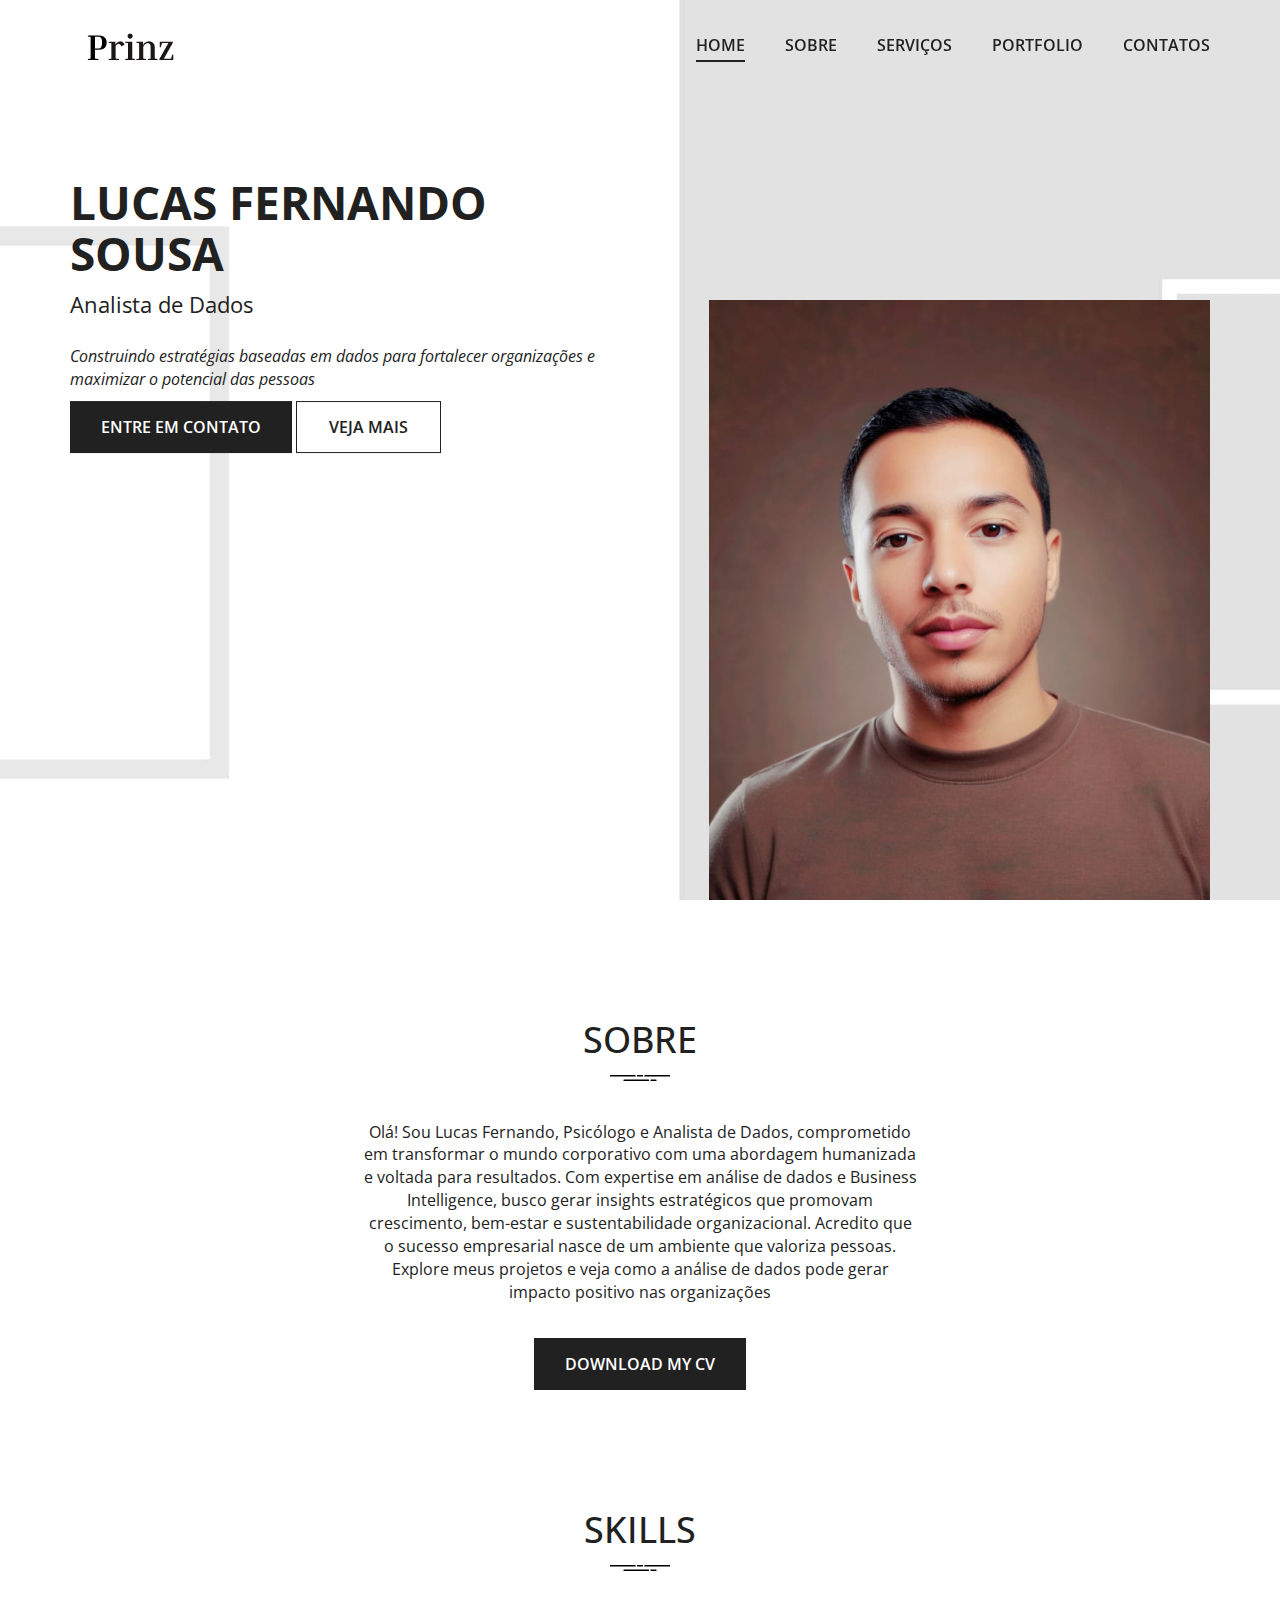
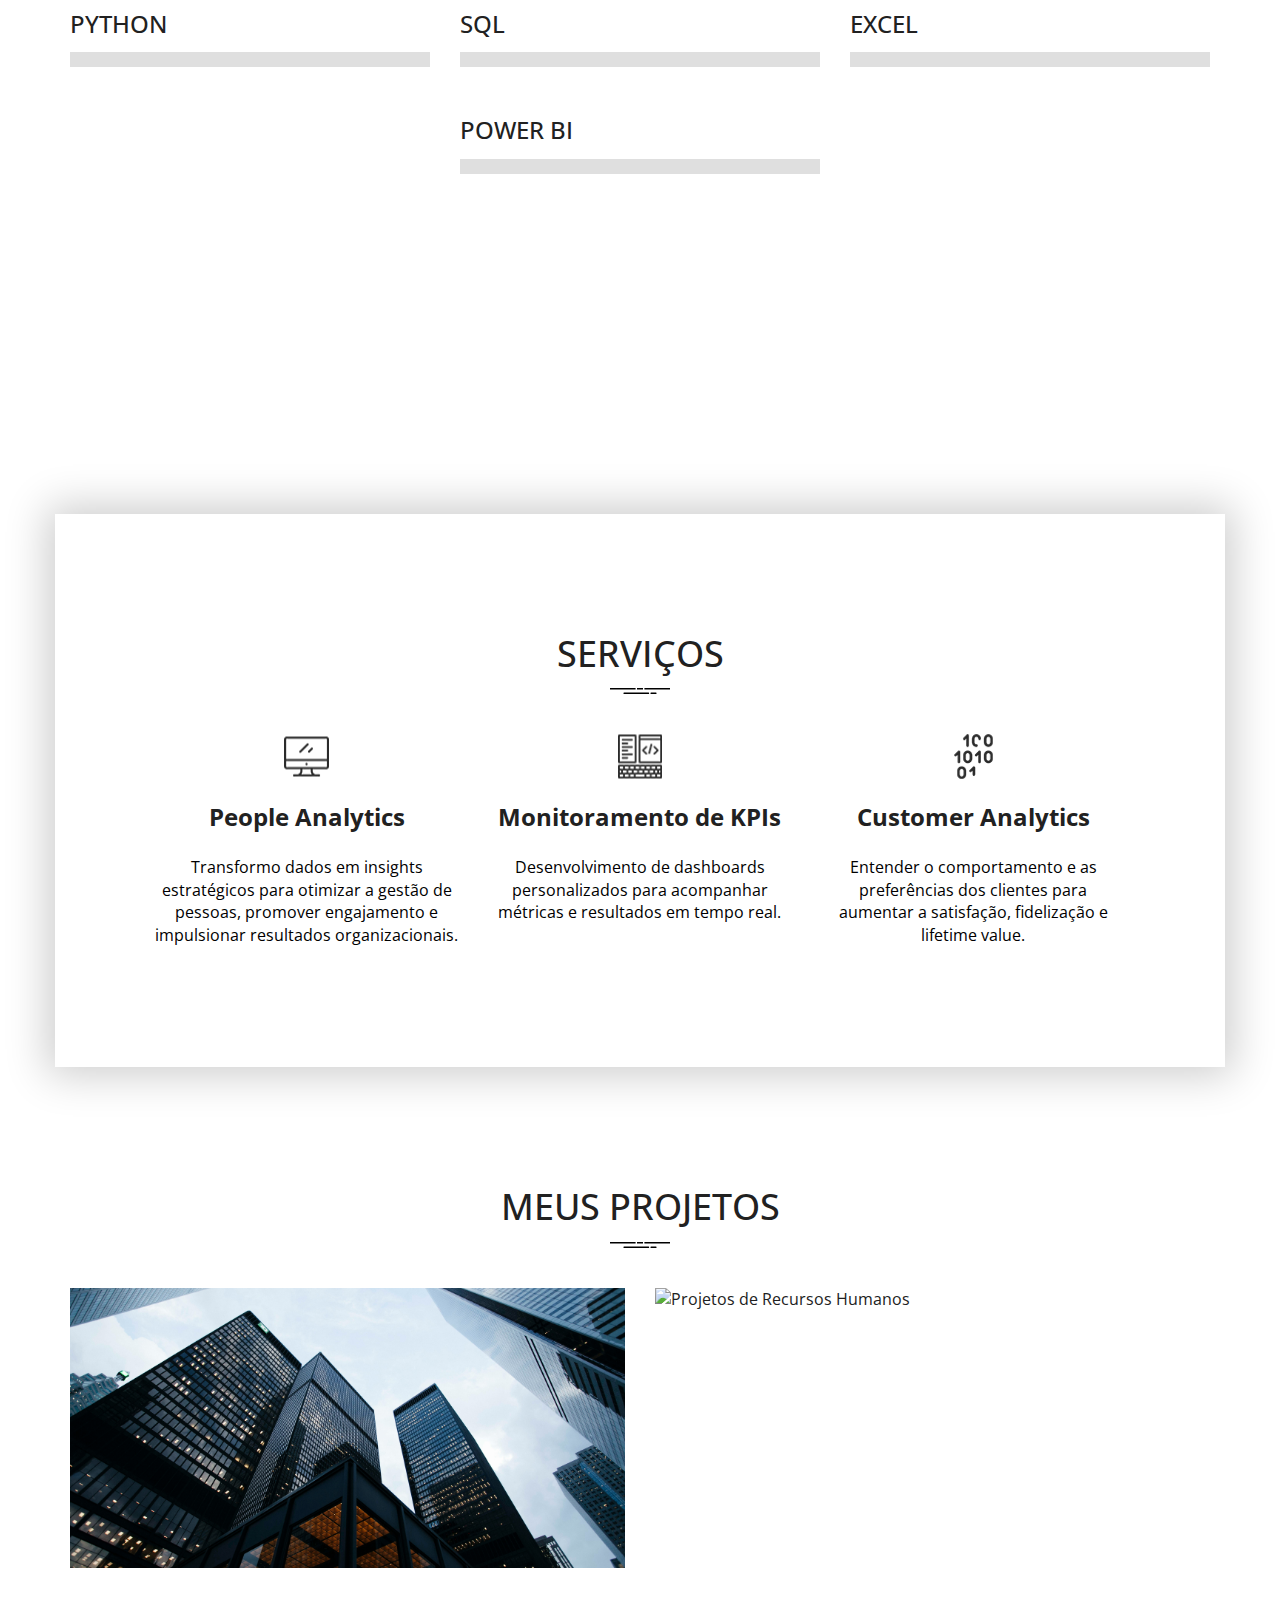
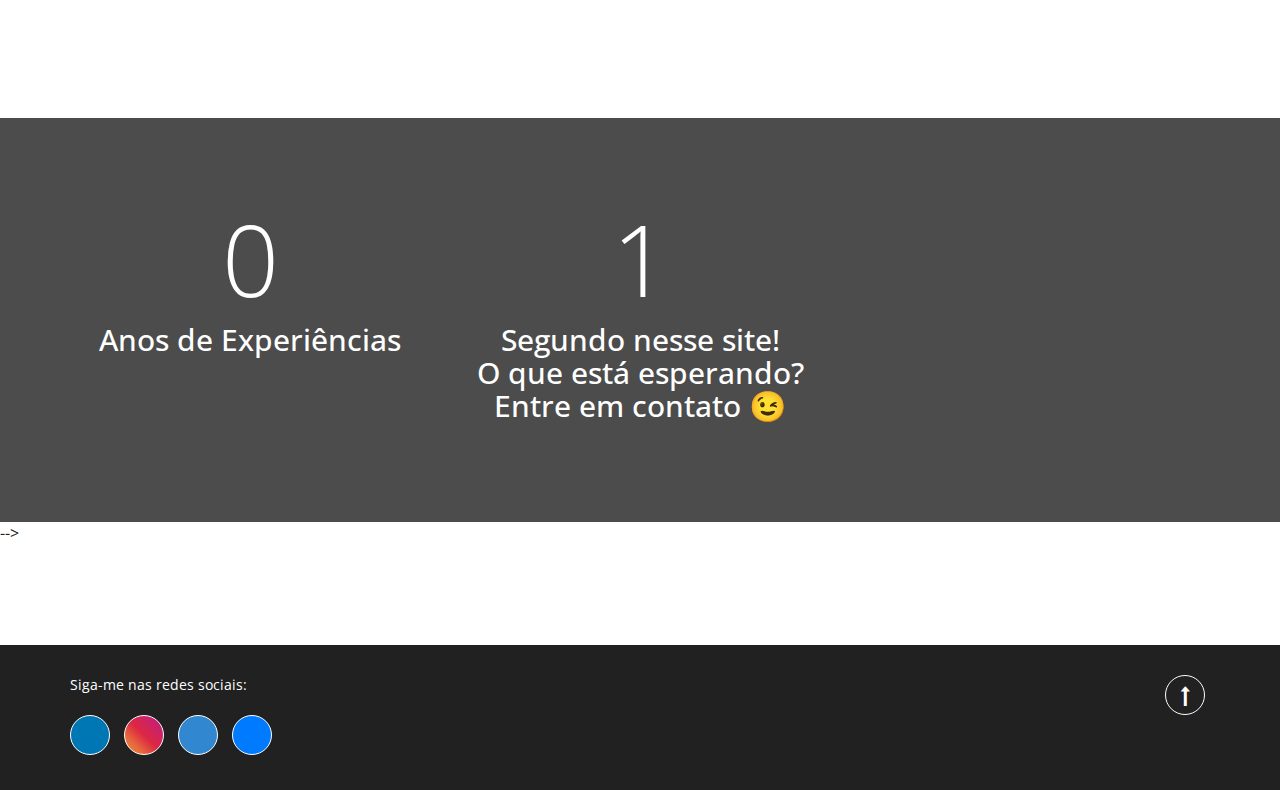
==== index.html @ e79e39b7 "Site On" ====
<!DOCTYPE html>
<html lang="pt-br">
<head>

    <!-- Basic Page Needs
    ================================================== -->
    <meta http-equiv="Content-Type" content="text/html; charset=utf-8">
    <meta http-equiv="X-UA-Compatible" content="IE=edge">

    <title>Lucas Fernando Sousa | Portfólio</title>

    <meta name="description" content="Portfólio BI">
    <meta name="author" content="Lucas Fernando Sousa">
    <meta name="keywords" content="">

    <!-- Mobile Specific Metas
    ================================================== -->
    <meta name="viewport" content="width=device-width, minimum-scale=1.0, maximum-scale=1.0">
    <meta name="apple-mobile-web-app-capable" content="yes" />

    <!-- Fonts -->
    <link href="https://fonts.googleapis.com/css?family=Open+Sans:300,400,600,700" rel="stylesheet">

    <!-- Favicon
    ================================================== -->
    <link rel="apple-touch-icon" sizes="180x180" href="assets/img/logoweb.png">
    <link rel="icon" type="image/png" sizes="16x16" href="assets/img/weblogo.png">

    <!-- Stylesheets
    ================================================== -->
    <!-- Bootstrap core CSS -->
    <link href="assets/css/bootstrap.min.css" rel="stylesheet">

    <!-- Custom styles for this template -->
    <link href="assets/css/style.css" rel="stylesheet">
    <link href="assets/css/responsive.css" rel="stylesheet">
    <link href="assets/css/social.css" rel="stylesheet">
    <!-- HTML5 shim and Respond.js IE8 support of HTML5 elements and media queries -->
    <!--[if lt IE 9]>
    <script src="https://oss.maxcdn.com/libs/html5shiv/3.7.0/html5shiv.js"></script>
    <script src="https://oss.maxcdn.com/libs/respond.js/1.4.2/respond.min.js"></script>
    <![endif]-->
    <link rel="stylesheet" href="https://cdnjs.cloudflare.com/ajax/libs/font-awesome/6.5.1/css/all.min.css" integrity="sha512-DTOQO9RWCH3ppGqcWaEA1BIZOC6xxalwEsw9c2QQeAIftl+Vegovlnee1c9QX4TctnWMn13TZye+giMm8e2LwA==" crossorigin="anonymous" referrerpolicy="no-referrer" />

</head>
<body>

    <header id="masthead" class="site-header" data-anchor-target=".hero" data-top="background: rgba(255,255,255,0); padding: 30px 0; box-shadow: 0px 0px 20px 6px rgba(0, 0, 0, 0);" data-top-bottom="background: rgba(255,255,255,1); padding: 10px 0; box-shadow: 0px 0px 20px 6px rgba(0, 0, 0, 0.2);">
        <nav id="primary-navigation" class="site-navigation">
            <div class="container">
                <div class="navbar-header page-scroll">

                    <button type="button" class="navbar-toggle collapsed" data-target="#portfolio-perfect-collapse" aria-expanded="false" >
                        <span class="icon-bar"></span>
                        <span class="icon-bar"></span>
                        <span class="icon-bar"></span>
                    </button>
                    
                    <a href="#hero" class="site-logo"><img src="assets/img/Frame 2.png" alt="logo"></a>

                </div><!-- /.navbar-header -->

                <div class="main-menu" id="portfolio-perfect-collapse">

                    <ul class="nav navbar-nav navbar-right">

                        <li class="page-scroll"><a href="#hero">Home</a></li>
                        <li class="page-scroll"><a href="#about">Sobre</a></li>
                        <li class="page-scroll"><a href="#service">Serviços</a></li>
                        <li class="page-scroll"><a href="#portfolio">Portfolio</a></li>
                        <li class="page-scroll"><a href="#contact">Contatos</a></li>
                        
                    </ul><!-- /.navbar-nav -->

                </div><!-- /.navbar-collapse -->

            </div>
        </nav><!-- /.primary-navigation -->
    </header><!-- /#header -->

    <div id="hero" class="hero">
        <div class="container">
            <div class="row">

                <div class="col-md-6">
                    <h1>Lucas Fernando Sousa</h1>
                
                    <div class="page-scroll">
                        <p class="job-title">Analista de Dados</p>
                        <p><em> Construindo estratégias baseadas em dados para fortalecer organizações e maximizar o potencial das pessoas
                        </em></P>
                        <a target="_blank" href="https://wa.me/5521988490811?text=Ol%C3%A1,%20peguei%20seu%20contato%20em%20seu%20Portf%C3%B3lio.%20Voc%C3%AA%20poderia%20me%20ajudar?" class="btn btn-fill ">Entre em Contato</a>
                        <div class="clearfix visible-xxs"></div>
                        <a href="#portfolio" class="btn btn-border">Veja mais</a>
                    </div>
                </div>
            
                <div class="col-md-6 text-right">
                    <img src="assets/img/prinzlucas.jpg" alt="Lucas Fernando Sousa">
                </div>

            </div>
        </div>
    </div><!-- /.hero -->

    <main id="main" class="site-main">

        <section id="about" class="site-section section-about text-center">
            <div class="container">
                <div class="row">
                    <div class="col-md-6 col-md-offset-3">
                        <h2>Sobre</h2>
                        <img src="assets/img/lines.svg" class="img-lines" alt="lines">
                        <p>Olá! Sou Lucas Fernando, Psicólogo e Analista de Dados, comprometido em transformar o mundo corporativo com uma abordagem humanizada e voltada para resultados. Com expertise em análise de dados e Business Intelligence, busco gerar insights estratégicos que promovam crescimento, bem-estar e sustentabilidade organizacional. Acredito que o sucesso empresarial nasce de um ambiente que valoriza pessoas. Explore meus projetos e veja como a análise de dados pode gerar impacto positivo nas organizações</p>
                        <a target ="_blank" href="assets/analista_dados_cv.pdf" class="btn btn-fill" target="_blank" download>Download my cv</a>
                    </div>
                </div>
            </div>
        </section><!-- /.secton-about -->

        <section class="site-section section-skills">
            <div class="container">
                <div class="text-center">
                    <h3>Skills</h3>
                    <img src="assets/img/lines.svg" class="img-lines" alt="lines">
                </div>
                <div class="row">
                    <div class="col-md-4">
            
                        <div class="skill">
                            <h4>Python</h4>
                            <div class="progress">
                                <div class="progress-bar" role="progressbar" data-transitiongoal="30"></div><!-- /.progress-bar -->
                            </div><!-- /.progress -->
                        </div><!-- /.skill -->
                    </div>
                    <div class="col-md-4">
                        <div class="skill">
                            <h4>SQL</h4>
                            <div class="progress">
                                <div class="progress-bar" role="progressbar" data-transitiongoal="82"></div><!-- /.progress-bar -->
                            </div><!-- /.progress -->
                        </div><!-- /.skill -->
                        <div class="skill">
                            <h4>Power BI</h4>
                            <div class="progress">
                                <div class="progress-bar" role="progressbar" data-transitiongoal="90"></div><!-- /.progress-bar -->
                            </div><!-- /.progress -->
                        </div><!-- /.skill -->
                    </div>
                    <div class="col-md-4">
                        <div class="skill">
                            <h4>Excel</h4>
                            <div class="progress">
                                <div class="progress-bar" role="progressbar" data-transitiongoal="90"></div><!-- /.progress-bar -->
                            </div><!-- /.progress -->
                        </div><!-- /.skill -->
                        
                    </div>
                </div>
            </div>
        </section><!-- /.secton-skills -->

        <section id="service" class="site-section section-services overlay text-center">
            <div class="container">
                <div class="row">
                    <div class="col-md-12">
                        <h3>Serviços</h3>
                        <img src="assets/img/lines.svg" class="img-lines" alt="lines">
                    </div>
                    <div class="col-sm-4">
                        <div class="service">
                            <img src="assets/img/front-end.svg" alt="Front End Developer">
                            <h4>People Analytics</h4>
                            <p>Transformo dados em insights estratégicos para otimizar a gestão de pessoas, promover engajamento e impulsionar resultados organizacionais.</p>
                        </div><!-- /.service -->
                    </div>
                    <div class="col-sm-4">
                        <div class="service">
                            <img src="assets/img/back-end.svg" alt="Back End Developer">
                            <h4>Monitoramento de KPIs</h4>
                            <p>Desenvolvimento de dashboards personalizados para acompanhar métricas e resultados em tempo real.</p>
                        </div><!-- /.service -->
                    </div>
                    <div class="col-sm-4">
                        <div class="service">
                            <img src="assets/img/consultancy.svg" alt="Coding">
                            <h4>Customer Analytics</h4>
                            <p>Entender o comportamento e as preferências dos clientes para aumentar a satisfação, fidelização e lifetime value.</p>
                        </div><!-- /.service -->
                    </div>
                </div>
            </div>
        </section><!-- /.secton-services -->

        <section id="portfolio" class="site-section section-portfolio">
            <div class="container">
                <div class="text-center">
                    <h3>Meus Projetos</h3>
                    <img src="assets/img/lines.svg" class="img-lines" alt="lines">
                </div>
                <div class="row">
                  <!-- Projeto Comercial -->
                  <div class="col-md-6">
                      <div class="portfolio-item">
                          <img src="assets/img/comercial.jpg" class="img-res" alt="Projetos Comerciais">
                          <div class="portfolio-item-info">
                              <h4>Comercial</h4>
                              <a target="_blank" href="comercial.html"><span class="glyphicon glyphicon-eye-open"></span></a>
                              <a target="_blank"  href="comercial.html"><span class="glyphicon glyphicon-link"></span></a>
                          </div>
                      </div>
                  </div>
              
                  <!-- Projeto Recursos Humanos -->
                  <div class="col-md-6">
                      <div class="portfolio-item">
                          <img src="assets/img/RH.jpg" class="img-res" alt="Projetos de Recursos Humanos">
                          <div class="portfolio-item-info">
                              <h4>Recursos Humanos</h4>
                              <a target="_blank"  href="recursos-humanos.html"><span class="glyphicon glyphicon-eye-open"></span></a>
                              <a target="_blank"  href="recursos-humanos.html"><span class="glyphicon glyphicon-link"></span></a>
                          </div>
                      </div>
                  </div>
              </div>
        </section><!-- /.secton-portfolio -->

        <section class="site-section section-counters text-center">
            <div class="container">
                <div class="row">
                    <div class="col-sm-4 col-xs-12">
                        <p class="counter start" data-to="2" data-speed="2000">0</p>
                        <h4>Anos de Experiências</h4>
                    </div>
                    
                    <div class="col-sm-4 col-xs-12">
                        <p id="infinity" class="counter" data-from="0" data-to="1" data-speed="1000">0</p>
                        <h4>Segundo nesse site!<br>O que está esperando? Entre em contato 😉</h4>
                    </div>
                </div>
            </div>
        </section><!-- /.section-counters -->

        <!-- <section id="contact" class="site-section section-form text-center">
          <div class="container">
              <h3>Contato</h3>
              <img src="assets/img/lines.svg" class="img-lines" alt="lines">
              <!-- Formulário modificado -->
              <!-- <form action="send_email.php" method="POST">
                  <div class="row">
                      <div class="col-sm-6">
                          <input type="text" name="name" class="form-control mt-x-0" placeholder="Name" required>
                      </div>
                      <div class="col-sm-6">
                          <input type="email" name="email" class="form-control" placeholder="Email" required>   
                      </div>
                      <div class="col-sm-12">
                          <textarea name="message" id="message" class="form-control" placeholder="Mensagem" required></textarea>
                      </div>
                  </div>
                  <button class="btn btn-border" type="submit">Contate-me <span class="glyphicon glyphicon-send"></span></button>
              </form> -->
          </div>
      <!-- </section>/.section-form --> -->
      

    </main><!-- /#main -->

    <footer id="colophon" class="site-footer">
        <div class="container">
            <div class="row">
                <div class="col-sm-4 col-xs-12">
                    <p class="follow-text">Siga-me nas redes sociais:</p>
                    <a class="icon linkedin-bg" href="https://www.linkedin.com/in/lucas-fernando-s/" target="_blank" rel="noopener noreferrer">
                        <i class="fa-brands fa-linkedin"></i>
                        <span class="social-name">LinkedIn</span>
                    </a>
                    <a class="icon instagram-bg" href="https://www.instagram.com/psi.lucasfernando/" target="_blank" rel="noopener noreferrer">
                        <i class="fa-brands fa-instagram"></i>
                        <span class="social-name">Instagram</span>
                    </a>
                    <a class="icon mastodon-bg" href="https://ohai.social/@Prinz" target="_blank" rel="noopener noreferrer">
                        <i class="fa-brands fa-mastodon"></i>
                        <span class="social-name">Mastodon</span>
                    </a>
                    <a class="icon bluesky-bg" href="https://bsky.app/profile/lucasfernando-s.bsky.social" target="_blank" rel="noopener noreferrer">
                        <i class="fa-solid fa-b"></i>
                        <span class="social-name">Bluesky</span>
                    </a>
                </div>
                <div class="col-sm-4 col-sm-offset-0 col-xs-6 col-xs-offset-3"><p class="copyright">2017. All Rights Reserved</p></div>
                <div class="col-sm-4 col-xs-3">
                    <div class="text-right page-scroll">
                        <a class="icon icon-up-bg" href="#hero"><i class="icon-up"></i></a>
                    </div>
                </div>
            </div>
        </div>
    </footer>

    <!-- Bootstrap core JavaScript
    ================================================== -->
    <!-- Placed at the end of the document so the pages load faster -->
    <script src="https://ajax.googleapis.com/ajax/libs/jquery/3.1.1/jquery.min.js"></script>
    <script src="assets/js/bootstrap.min.js"></script>
    <script src="https://cdnjs.cloudflare.com/ajax/libs/jquery-easing/1.4.1/jquery.easing.min.js"></script>
    <script src="assets/js/skrollr.min.js"></script>
    <script src="https://cdnjs.cloudflare.com/ajax/libs/bootstrap-progressbar/0.9.0/bootstrap-progressbar.min.js"></script>
    <script src="assets/js/jquery.countTo.min.js"></script>
    <script src="assets/js/script.js"></script>
  
</body>
</html>
---- assets/css/style.css ----
/*
 * Theme Name: 
 * Theme URI: 
 * Author: Milan Savov
 * Author URI/Mail: milan.savov@gmail.com
 * Version: 1.0
 * */

/* FONT
================================================== */
@font-face {
    font-family: 'fontello';
    src: url('../fonts/fontello.eot?37927580');
    src: url('../fonts/fontello.eot?37927580#iefix') format('embedded-opentype'),
         url('../fonts/fontello.woff2?37927580') format('woff2'),
         url('../fonts/fontello.woff?37927580') format('woff'),
         url('../fonts/fontello.ttf?37927580') format('truetype'),
         url('../fonts/fontello.svg?37927580#fontello') format('svg');
    font-weight: normal;
    font-style: normal;
  }
   
   [class^="icon-"]:before, [class*=" icon-"]:before {
    font-family: "fontello";
    font-style: normal;
    font-weight: normal;
    speak: none;
    display: inline-block;
    text-decoration: inherit;
    width: 1em;
    margin-right: .2em;
    text-align: center;
    font-variant: normal;
    text-transform: none;
    line-height: 1em;
    margin-left: .2em;
    -webkit-font-smoothing: antialiased;
    -moz-osx-font-smoothing: grayscale;
  }
   
  .icon-gplus:before { content: '\f0d5'; } /* '' */
  .icon-linkedin:before { content: '\f0e1'; } /* '' */
  .icon-up:before { content: '\f176'; } /* '' */
  /* REMOVE OS ICONES DO FONTELO*/
  /* .icon-mastodon:before { content: '\f4f6'; } */
  /* .icon-bluesky:before { content: '\f290'; } */
  /* .icon-instagram:before { content: '\f16d'; } */
  
  /* CUSTOM RESETS
  ================================================== */
  a {
      transition: color 0.25s ease-in-out;
      -moz-transition: color 0.25s ease-in-out;
      -webkit-transition: color 0.25s ease-in-out;
      -o-transition: color 0.25s ease-in-out;
      -ms-transition: color 0.25s ease-in-out;
  }
  
  a:focus,
  a:hover {
      outline: 0 none;
      text-decoration: none;
  }
  
  h4 {
      font-size: 30px;
  }
  
  /* Buttons */ 
  .btn {
      min-width: 145px;
      line-height: 50px;
      padding: 0 30px;
      font-size: 16px;
      font-weight: 600;
      text-transform: uppercase;
      border-radius: 0;
      transition: box-shadow 0.25s ease-in-out;
      -moz-transition: box-shadow 0.25s ease-in-out;
      -webkit-transition: box-shadow 0.25s ease-in-out;
      -o-transition: box-shadow 0.25s ease-in-out;
      -ms-transition: box-shadow 0.25s ease-in-out;
  }
  
  .btn-fill {
      color: #fff;
      background-color: #212121;
  }
  
  .btn-border {
      background-color: transparent;
      color: #212121;
      border: 1px solid #212121; 
  }
  
  .btn-fill:hover,
  .btn-fill:focus {
      color: #fff;
  }
  
  .btn:hover,
  .btn:focus {
      box-shadow: 0px 10px 18px 0px rgba(0, 0, 0, 0.15);
  }
  
  /* Input fields */
  .form-control {
      padding-left: 10px;
      border: 0;
      border-bottom: 1px solid #212121;
      border-radius: 0;
      background-color: transparent; 
      box-shadow: none;
      outline: 0 none transparent;
      -webkit-appearance:none;
   }
  
  textarea {
      margin-top: 40px;
      min-height: 200px;
      resize: none;
  }
  
  .form-control:focus {
      box-shadow: none;
      border-bottom-color: #e1e1e1;
  }
  
  ::-moz-placeholder,
  ::-webkit-input-placeholder {
      font-size: 16px;
  }
  
  /* LAYOUT
  ================================================== */
  html, body {
      width: 100%;
      height: 100%;
      margin: 0;
      padding: 0;
      font-family: 'Open Sans', sans-serif;
      font-size: 16px;
      color: #212121;
  }
  
  .img-res {
      display: block;
      width: 100vw;
      height: 100vh;
      max-width: 100%;
      max-height: 100%;
      object-fit: cover;
  }
  
  .visible-xxs {
      display: none;
  }
  
  /* Background-color */
  .gray-bg {
      background-color: #e1e1e1;
  }
  
  /* HEADER
  ================================================== */
  .site-header {
      position: fixed;
      top: 0;
      width: 100%;
      background-color: transparent;
      z-index: 5;
  }
  
  .site-logo img {
      padding-bottom: 2px;
  }
  
  /* Navigation */
  .navbar-nav > li > a {
      padding: 5px 0;
      font-weight: 600;
      color: #212121;
      text-transform: uppercase;
      border-bottom: 2px solid transparent;
      transition: border-color 0.25s ease-in-out;
      -moz-transition: border-color 0.25s ease-in-out;
      -webkit-transition: border-color 0.25s ease-in-out;
      -o-transition: border-color 0.25s ease-in-out;
      -ms-transition: border-color 0.25s ease-in-out;
  }
  
  .navbar-nav.navbar-right {
      margin-right: 0;
  }
  
  .navbar-nav > li + li > a {
      margin-left: 40px;
  }
  
  .navbar-nav > li > a:hover,
  .navbar-nav > li.active > a,
  .nav > li > a:hover,
  .nav > li.active > a {
      background-color: transparent;
      border-bottom: 2px solid #212121;
  }
  
  .nav > li > a:focus {
      background-color: transparent;
  }
  
  /* HERO
  ================================================== */
  .hero { 
      background: url(../img/hero.jpg) no-repeat center / cover; 
      height: 100%;
      width: 100%;
      min-height: 700px;
  }
  
  .hero .container {
      position: relative;
      height: 100%;
  }
  
  .hero .col-md-6:first-child {
      position: absolute;
      top: 35%;
      left: 0;
      transform: translateY(-50%);
      -webkit-transform: translateY(-50%);
      -ms-transform: translateY(-50%);
      -moz-transform: translateY(-50%);
      -o-transform: translateY(-50%);
      z-index: 2;
  }
  
  .hero .col-md-6:last-child {
      position: absolute;
      right: 0;
      bottom: 0;
  }
  
  .hero h1 {
      font-size: 46px;
      font-weight: 700;
      margin: 0 0 15px;
      text-transform: uppercase;
  }
  
  .job-title {
      font-size: 22px;
      margin-bottom: 30px;
      line-height: 1;
  } 
  
  .hero img {
      height: 600px;
  }
  
  /* SITEMAIN
  ================================================== */
  .site-main {
      position: relative;
      margin-bottom: 100px;
      background-color: #fff;
      z-index: 1;
  }
  /* site-section */
  .site-section {
     padding-top: 120px;
  }
  
  .site-section h2,
  .site-section h3 {
      font-size: 36px;
      margin: 0;
      text-transform: uppercase;
  }
  
  .img-lines {
      margin: 15px 0 40px;
  }
  
  .site-section p {
      margin-bottom: 35px;
  }
  
  /* Section: Skills */
  .section-skills {
      padding-bottom: 120px;
  }
  
  .skill + .skill {
      margin-top: 50px;
  }
  
  .skill h4 {
      font-size: 24px;
      text-transform: uppercase;
      margin: 0 0 15px;
  }
  
  .progress {
      height: 15px;
      margin-bottom: 0;
      border-radius: 0;
      background-color: #dfdfdf;
      box-shadow: none;
  }
  
  .progress-bar {
      background-color: #212121;  
  }
  
  /* Section: Services */
  .section-services {
      position: relative;
      padding-top: 220px;
  }
  
  .section-services:before {
      content: '';
      background: url(../img/services-bg.jpg) no-repeat fixed center / cover;
      width: 100%;
      height: 400px; 
      position: absolute;
      left: 0;
      top: 0;
  }
  
  .overlay:after {
      content: '';
      width: 100%;
      height: 400px; 
      position: absolute;
      background-color: rgba(255,255,255,0.5);
      top: 0;
      left: 0;
      z-index: 0;
  }
  
  .section-services .container {
      padding: 120px 100px;
      position: relative;
      background-color: #fff;
      box-shadow: 0px 0px 40px 8px rgba(0, 0, 0, 0.2);
      z-index: 1;
  }
  
  .service h4 {
      margin: 25px 0;
      font-size: 24px;
      font-weight: 700;
  }
  
  .service p {
      color: #000;
      margin-bottom: 0;
  }
  
  /* Section: Portfolio */
  .section-portfolio {
      padding-bottom: 120px;
  }
  
  .portfolio-item {
      height: 280px;
      margin-bottom: 30px;
      position: relative;
  }
  
  .section-portfolio .col-md-4:nth-last-child(-n+3) .portfolio-item {
      margin-bottom: 0;
  }
  
  .portfolio-item:before {
      content: '';
      height: 100%;
      width: 100%;
      position: absolute;
      top: 0;
      left: 0;
      z-index: 1;
      transition: background-color 0.25s ease-in-out;
      -moz-transition: background-color 0.25s ease-in-out;
      -webkit-transition: background-color 0.25s ease-in-out;
      -o-transition: background-color 0.25s ease-in-out;
      -ms-transition: background-color 0.25s ease-in-out;
  }
  
  .portfolio-item:hover:before{
      background-color: rgba(33,33,33,0.6);
  }
  
  .portfolio-item-info {
      position: absolute;
      top: 150px;
      left: 0px;
      z-index: 999;
      opacity: 0;
      transition: opacity 0.25s ease-in-out, left 0.25s ease-in-out;
      -moz-transition: opacity 0.25s ease-in-out, left 0.25s ease-in-out;
      -webkit-transition: opacity 0.25s ease-in-out, left 0.25s ease-in-out;
      -o-transition: opacity 0.25s ease-in-out, left 0.25s ease-in-out;
      -ms-transition: opacity 0.25s ease-in-out, left 0.25s ease-in-out;
  }
  
  .portfolio-item:hover .portfolio-item-info {
      left: 50px;
      opacity: 1;
  }
  
  .portfolio-item-info h4 {
      margin: 0 0 20px;
      font-weight: 700;
      color: #fff;
  }
  
  .portfolio-item-info a {
      padding: 6px 7px 4px;
      font-size: 12px;
      border: 1px solid #fff;
      border-radius: 50px;
      color: #fff;
      transition: color 0.25s ease-in-out, background-color 0.25s ease-in-out;
      -moz-transition: color 0.25s ease-in-out, background-color 0.25s ease-in-out;
      -webkit-transition: color 0.25s ease-in-out, background-color 0.25s ease-in-out;
      -o-transition: color 0.25s ease-in-out, background-color 0.25s ease-in-out;
      -ms-transition: color 0.25s ease-in-out, background-color 0.25s ease-in-out;
  }
  
  .portfolio-item-info a:hover {
      color: #212121;
      background-color: #fff;
  }
  
  .section-portfolio .btn {
      margin-top: 10px;
  }
  
  /* Modal */
  .modal {
      z-index: 9999;
  }
  
  .modal-content {
      border-radius: 0;
      box-shadow: 0px 0px 40px 8px rgba(0, 0, 0, 0.2);
  }
  
  .modal-header {
      position: relative;
      padding: 0;
      height: 500px;
  }
  
  .modal-header .close {
      position: absolute;
      right: 0;
      padding: 10px 11px;
      margin-top: 0;
      background-color: #fff;
      font-size: 16px;
      color: #212121;
      border-left: 1px solid #212121;
      border-bottom: 1px solid #212121;
      opacity: 1;
      transition: box-shadow 0.25s ease-in-out;
      -moz-transition: box-shadow 0.25s ease-in-out;
      -webkit-transition: box-shadow 0.25s ease-in-out;
      -o-transition: box-shadow 0.25s ease-in-out;
      -ms-transition: box-shadow 0.25s ease-in-out;
  }
  
  .modal-header .close:hover {
      box-shadow: 0px 10px 18px 0px rgba(0, 0, 0, 0.2);
  }
  
  .modal-body h4 {
      font-weight: 700;
  }
  
  .modal-footer {
      text-align: center;
  }
  
  /* Section: Counters */
  .section-counters {
      background: url(../img/counters-bg.jpg) no-repeat fixed center / cover;
      width: 100%;
      padding: 100px 0;
      position: relative;
  }
  
  .section-counters:before {
      content: '';
      position: absolute;
      top: 0;
      left: 0;
      width: 100%;
      height: 100%;
      background-color: rgba(0,0,0,0.7);
  }
  
  .section-counters h4 {
      color: #fff;
      margin: 25px 0 0;
  }
  
  .site-section p.counter {
      font-size: 100px;
      font-weight: 300;
      color: #fff;
      margin: 0;
      line-height: 0.8;
  }
  
  /* Section: Form*/
  .section-form {
      padding-bottom: 120px;
  }
  
  .section-form .btn {
      margin-top: 40px;
  }
  
  /* FOOTER
  ================================================== */
  .site-footer {
      /* position: fixed; REMOVA ISSO */
      bottom: 0;
      padding: 30px 0;
      width: 100%;
      background-color: #212121;
      z-index: 1; /* ALTERE DE -1 PARA 1 */
  }
  
  .icon {
      display: inline-flex;
      flex-direction: column; /* Colocar ícone e nome em coluna */
      align-items: center; /* Centralizar horizontalmente */
      justify-content: center; /* Centralizar verticalmente */
      width: 40px;
      height: 60px; /* Aumentar a altura para acomodar o nome */
      color: #fff;
      border: 1px solid #fff;
      border-radius: 50%;
      overflow: hidden;
      text-decoration: none; /* Remover sublinhado do link */
  }
  
  
  .icon + .icon {
      margin-left: 5px;
  }
  .icon i:before {
      margin:0;
  }
  .follow-text {
    color: #fff;
    margin-bottom: 20px;
    font-size: 14px;
    /* text-align: left; REMOVE ISSO */
}
.icon {
    display: inline-flex;
    flex-direction: column;
    align-items: center;
    justify-content: center;
    width: 40px;
    height: 40px;
    color: #fff;
    border: 1px solid #fff;
    border-radius: 50%;
    overflow: hidden;
    text-decoration: none;
     /* display:block; REMOVE ISSO*/
}
a.icon-up-bg:hover {color: #212121;}
/* Estilo do nome da rede */
.social-name {
  display: none; /* AQUI O DISPLAY É NONE */
    font-size: 12px;
    text-align: center;
    margin-top: 5px;
    color: #fff;
    white-space: nowrap;
}
 .site-footer .icon .social-name {
      display: none;  /* E AQUI TAMBÉM É NONE */
 }
/* Estilo do nome da rede */
.social-name {
    display: block;
    font-size: 12px;
    text-align: center;
    margin-top: 5px; /* MANTIVE 5px*/
    color: #fff;
    white-space: nowrap;
}
/* Estilo do nome da rede */
.social-name {
    display: block;
    font-size: 12px;
    text-align: center;
    margin-top: 7px; /*  ALTERADO DE 5px PARA 7px*/
    color: #fff;
    white-space: nowrap; 
}
/* Estilo do nome da rede */
.social-name {
    display: block; /* Exibir como bloco para ficar abaixo do ícone */
    font-size: 12px; /* Tamanho da fonte */
    text-align: center; /* Centralizar o texto */
    margin-top: 5px; /* Espaçamento entre o ícone e o nome */
    color: #fff;
    white-space: nowrap; /* Impede que o nome quebre para a próxima linha */
}
  /* REMOVA ESSE ESTILO */
  /* .icon img {
     width: 24px;
     height: auto;
     display: block;
      margin-bottom: 5px; 
      } */
  .icon:hover {
      background-color: #fff;
  }
  
  .site-footer a {
      transition: color 0.25s ease-in-out, background-color 0.25s ease-in-out;
      -moz-transition: color 0.25s ease-in-out, background-color 0.25s ease-in-out;
      -webkit-transition: color 0.25s ease-in-out, background-color 0.25s ease-in-out;
      -o-transition: color 0.25s ease-in-out, background-color 0.25s ease-in-out;
      -ms-transition: color 0.25s ease-in-out, background-color 0.25s ease-in-out;
  }
  
  
  a.gplus-bg:hover{color: #007bb5;} 
  a.linkedin-bg:hover {color: #dd4b39;}
  a.icon-up-bg:hover {color: #212121;}
  
  /* Adicione os estilos de fundo aqui*/
  .linkedin-bg {
      background-color: #0077B5;
  }
  
  .instagram-bg {
      background: #f09433; 
      background: -moz-linear-gradient(45deg, #f09433 0%, #e6683c 25%, #dc2743 50%, #cc2366 75%, #bc1888 100%);
      background: -webkit-linear-gradient(45deg, #f09433 0%,#e6683c 25%,#dc2743 50%,#cc2366 75%,#bc1888 100%);
      background: linear-gradient(45deg, #f09433 0%,#e6683c 25%,#dc2743 50%,#cc2366 75%,#bc1888 100%);
  }
  
  .mastodon-bg {
      background-color: #3288d0;
  }
  
  .bluesky-bg {
      background-color: #007BFF;
      border-radius: 50%;
  }
  
  /* Estilo do nome da rede */
  .social-name {
      display: block; /* Exibir como bloco para ficar abaixo do ícone */
      font-size: 12px; /* Tamanho da fonte */
      text-align: center; /* Centralizar o texto */
      margin-top: 2px; /* Espaçamento entre o ícone e o nome */
      color: #fff;
       white-space: nowrap; /* Impede que o nome quebre para a próxima linha */
  }
---- assets/css/responsive.css ----
/*==========  Non-Mobile First Method  ==========*/

/* Large Devices, Wide Screens */
@media only screen and (max-width : 1199px) {
	/* HEADER
	================================================== */
	/* Navigation */
	.navbar-nav > li + li > a {
	    margin-left: 30px;
	}

	/* HERO
	================================================== */
	.hero {
		min-height: 600px;
	}

	.hero img {
		height: 500px;
	}

	/* SITEMAIN
	================================================== */
	/* Modal */
	.modal-header {
		height: 400px;
	}
}

/* Medium Devices, Desktops */
@media only screen and (max-width : 991px) {
	/* CUSTOM RESETS
	================================================== */
	h4 {
		font-size: 24px;
	}

	/* Buttons */ 
	.btn {
	    min-width: 120px;
	    line-height: 40px;
	    padding: 0 25px;
	    font-size: 14px;
	} 

	/* HEADER
	================================================== */
	/* Navigation */
	.navbar-nav > li > a {
		font-size: 14px;
	}

	.navbar-nav > li + li > a {
	    margin-left: 20px;
	}

	/* HERO
	================================================== */
	.hero h1 {
		font-size: 38px
	}

	.job-title {
		font-size: 20px;
	}

	.hero img {
		height: 420px;
	}

	/* SITEMAIN
	================================================== */
	.site-section {
		padding-top: 90px;
	}

	.section-skills,
	.section-portfolio,
	.section-form {
	    padding-bottom: 90px;
	}

	.site-section h2,
	.site-section h3 {
		font-size: 32px
	}

	/* Section: Skills */
	.section-skills .col-md-4 + .col-md-4,
	.skill + .skill {
		margin-top: 20px;
	}

	.skill h4 {
		font-size: 22px;
	}

	/* Section: Services */
	.section-services{
		padding-top: 200px;
	}

	.section-services .container {
		padding: 70px 90px;
	}
	
	.service h4 {
		font-size: 22px; 
	}

	/* Section: Portfolio */
	.section-portfolio .col-md-4:nth-last-child(-n+3) .portfolio-item {
	    margin-bottom: 30px;
	}

	.section-portfolio .col-md-4:nth-last-child(-n+2) .portfolio-item {
	    margin-bottom: 0;
	}

	/* Section: Counters */
	.section-counters {
		padding: 70px 0;
	}

	.site-section p.counter {
		font-size: 80px;
	}

	/* Modal */
	.modal-header {
		height: 350px;
	}
}

/* Small Devices, Tablets */
@media only screen and (max-width : 767px) {
	/* CUSTOM RESETS
	================================================== */
	h4 {
		font-size: 20px;
	}

	/* Buttons */ 
	.btn {
	    min-width: 100px;
	    line-height: 30px;
	    padding: 0 20px;
	} 

	/* Input fields */
	.form-control {
	 	margin-top: 25px;
	}

	/* Margin and Paddings Resets */
	.mt-x-0 {
	    margin-top: 0;
	}

	/* HEADER
	================================================== */
	.site-logo {
		padding-left: 15px;
	}

	.site-logo img {
		height: 22px;
	}

	/* Navigation */
	.navbar-toggle {
	    margin: 0 15px 0 0;
	    padding: 5px 0;
	   	border: 0;
	}

	.navbar-toggle .icon-bar {
		height: 1px;
		width: 30px;
	    background-color: #212121;
	    -webkit-transition: all 0.3s;
	    -moz-transition: all 0.3s;
	    -ms-transition: all 0.3s;
	    -o-transition: all 0.3s;
	    transition: all 0.3s;
	}

	.navbar-toggle .icon-bar + .icon-bar {
		margin-top: 6px; 
	}

	.navbar-toggle.act .icon-bar:first-child, 
	.navbar-toggle.act .icon-bar:last-child  { 
	    position: absolute;
	    top: 10px;
	    height: 2px;
	    background-color: #fff;
	}

	.navbar-toggle.act .icon-bar:first-child {
		-webkit-transform: rotate(45deg);
		-moz-transform: rotate(45deg);
		-ms-transform: rotate(45deg);
		-o-transform: rotate(45deg);
		transform: rotate(45deg);
	}

	.navbar-toggle.act .icon-bar:last-child  {
		-webkit-transform: rotate(-45deg);
		-moz-transform: rotate(-45deg);
		-ms-transform: rotate(-45deg);
		-o-transform: rotate(-45deg);
		transform: rotate(-45deg);
	}

	.navbar-toggle.act .icon-bar:nth-child(2) {
		opacity: 0;
	}

	.navbar-toggle.act .icon-bar + .icon-bar  {
	    margin-top: 0px;
	}

	.navbar-nav > li > a,
	.navbar-nav > li + li > a {
		display: inline-block;
		margin: 0;
		color: #fff;
	}

	.navbar-nav > li > a:hover,
	.navbar-nav > li.active > a,
	.nav > li > a:hover,
	.nav > li.active > a {
	    border-bottom: 2px solid #fff;
	}

	.navbar-toggle.act {
		z-index: 9999;
		height: 25px;
	}

	.main-menu {
		background-color: rgba(33,33,33,0.9);
		position: fixed;
		left: 0;
		top: 0;
		z-index: 100;
		height: 100%;
		width: 100%;
		display: table;
		text-align: center;
		opacity: 0;
		-webkit-transition: all 500ms cubic-bezier(0.68, -0.55, 0.265, 1.55);
		transition: all 500ms cubic-bezier(0.68, -0.55, 0.265, 1.55);
		-webkit-transform: scale(0);
		transform: scale(0);
	}

	.main-menu.act {
		opacity: 1;
		-webkit-transform: scale(1);
		transform: scale(1);
	}

	.main-menu.act ul li {
		opacity: 1;
		-webkit-transform: translateX(0);
		transform: translateX(0);
	}

	.main-menu ul {
		display: table-cell;
		vertical-align: middle;
	}

	.main-menu li {
		padding: 8px 0;
		-webkit-transition: all 400ms 510ms;
		transition: all 400ms 510ms;
		opacity: 0;
	}

	.main-menu li:nth-child(odd) {
		-webkit-transform: translateX(30%);
		transform: translateX(30%);
	}

	.main-menu li:nth-child(even) {
		-webkit-transform: translateX(-30%);
		transform: translateX(-30%);
	}

	/* HERO
	================================================== */
	.hero .col-md-6:first-child {
		top: 30%;
	}

	.hero h1 {
		font-size: 32px
		margin-bottom: 10px;
	}

	.job-title {
		font-size: 18px;
		margin-bottom: 20px;
	}

	.hero img {
		height: 360px
	}

	/* SITEMAIN
	================================================== */
	.site-main {
		margin-bottom: 140px;
	}

	/* site-section */
	.site-section {
	   padding-top: 60px;
	}

	.section-skills,
	.section-portfolio,
	.section-form {
	    padding-bottom: 60px;
	}

	.site-section h2,
	.site-section h3 {
	    font-size: 28px;
	}

	.img-lines {
	    margin: 10px 0 30px;
	}

	.site-section p {
	    margin-bottom: 25px;
	}

	/* Section: Skills */
	.skill h4 {
	    text-transform: uppercase;
	    margin-bottom: 10px;
	}

	/* Section: Services */
	.section-services {
		padding-top: 180px;
	}

	.service h4 {
		margin: 10px 0;
	}

	/* Section: Portfolio */
	.section-portfolio .col-xs-6:nth-child(odd) {
		padding-right: 7.5px;
	}

	.section-portfolio .col-xs-6:nth-child(even) {
		padding-left: 7.5px;
	}

	.portfolio-item,
	.section-portfolio .col-md-4:nth-last-child(-n+3) .portfolio-item {
		margin-bottom: 15px; 
	}

	.section-portfolio .col-md-4:nth-last-child(-n+2) .portfolio-item {
		margin-bottom: 0px;
	}

	.section-services .container {
		width: 90%;
		padding: 40px 20px;
	}

	/* Section: Counters */
	.section-counters .col-xs-12 + .col-xs-12 {
		margin-top: 25px;
	}

	/* Section: Form */
	.section-form .btn {
		margin-top: 25px;
	}

	/* Modal */
	.modal-header {
		height: 250px;
	}

	/* FOOTER
	================================================== */
	.site-footer .col-xs-12 {
		text-align: center;
	}
}

/* Extra Small Devices, Phones */ 
@media only screen and (max-width : 479px) {
	.visible-xxs {
		display: block;
	}

	/* HERO
	================================================== */
	.hero .visible-xxs + .btn {
		margin-top: 10px;
	}

	/* SITEMAIN
	================================================== */
	.site-main {
		margin-bottom: 180px;
	}

	/* Section: Portfolio */
	.section-portfolio .col-xs-6 {
		width: 100%;
		padding: 0;
	}

	.section-portfolio .col-xs-6:nth-child(odd) {
		padding-right: 0px;
	}

	.section-portfolio .col-xs-6:nth-child(even) {
		padding-left: 0px;
	}

	.portfolio-item,
	.section-portfolio .col-md-4:nth-last-child(-n+3) .portfolio-item {
		margin-bottom: 0px; 
	}

	.section-portfolio .btn {
		margin-top: 25px;
	}

	/* FOOTER
	================================================== */
	.site-footer .row {
		display:flex;
		flex-direction: column-reverse;	
	}

	.site-footer .text-right{
		text-align: center;
	}

	.site-footer .col-xs-6,
	.site-footer .col-xs-3 {
		width: 100%;
	}

	.site-footer .col-xs-offset-3 {
		margin-left: 0;
	}
}
---- assets/css/social.css ----
.linkedin-bg {
    background-color: #0077B5; /* Cor do LinkedIn */
}
.instagram-bg {
    background: #f09433; 
    background: -moz-linear-gradient(45deg, #f09433 0%, #e6683c 25%, #dc2743 50%, #cc2366 75%, #bc1888 100%);
    background: -webkit-linear-gradient(45deg, #f09433 0%,#e6683c 25%,#dc2743 50%,#cc2366 75%,#bc1888 100%);
    background: linear-gradient(45deg, #f09433 0%,#e6683c 25%,#dc2743 50%,#cc2366 75%,#bc1888 100%);
}
.mastodon-bg {
    background-color: #3288d0; /* Cor do Mastodon */
}
.bluesky-bg {
    background-color: #007BFF; /* Cor do Bluesky, usei azul padrão */
}

/* Estilo comum para os ícones */
.icon {
    display: inline-block;
    width: 40px;
    height: 40px;
    border-radius: 50%;
    color: white;
    text-align: center;
    line-height: 40px;
    font-size: 20px;
    margin-right: 5px;
     transition: background-color 0.3s ease;
}
.icon:hover {
  background-color: rgba(0,0,0,0.4);
}
.icon i {
    font-size: 20px;
}
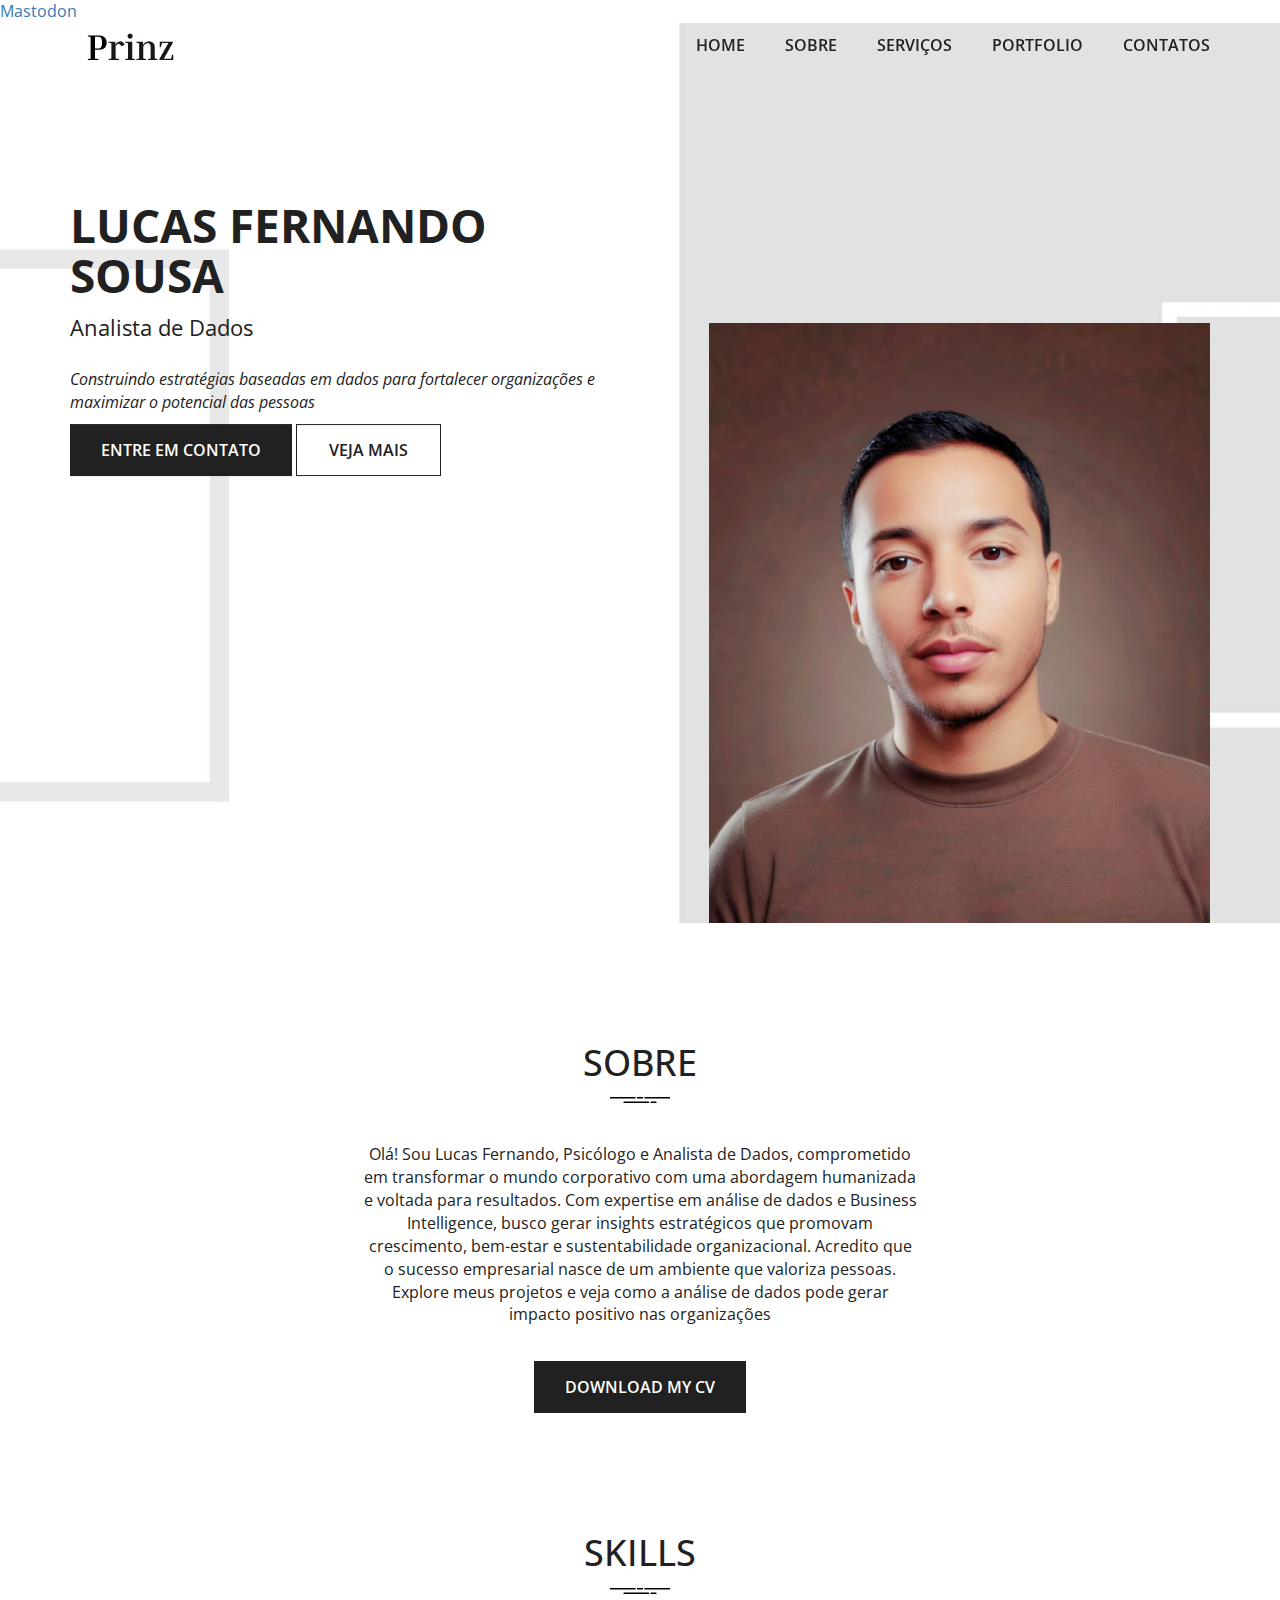
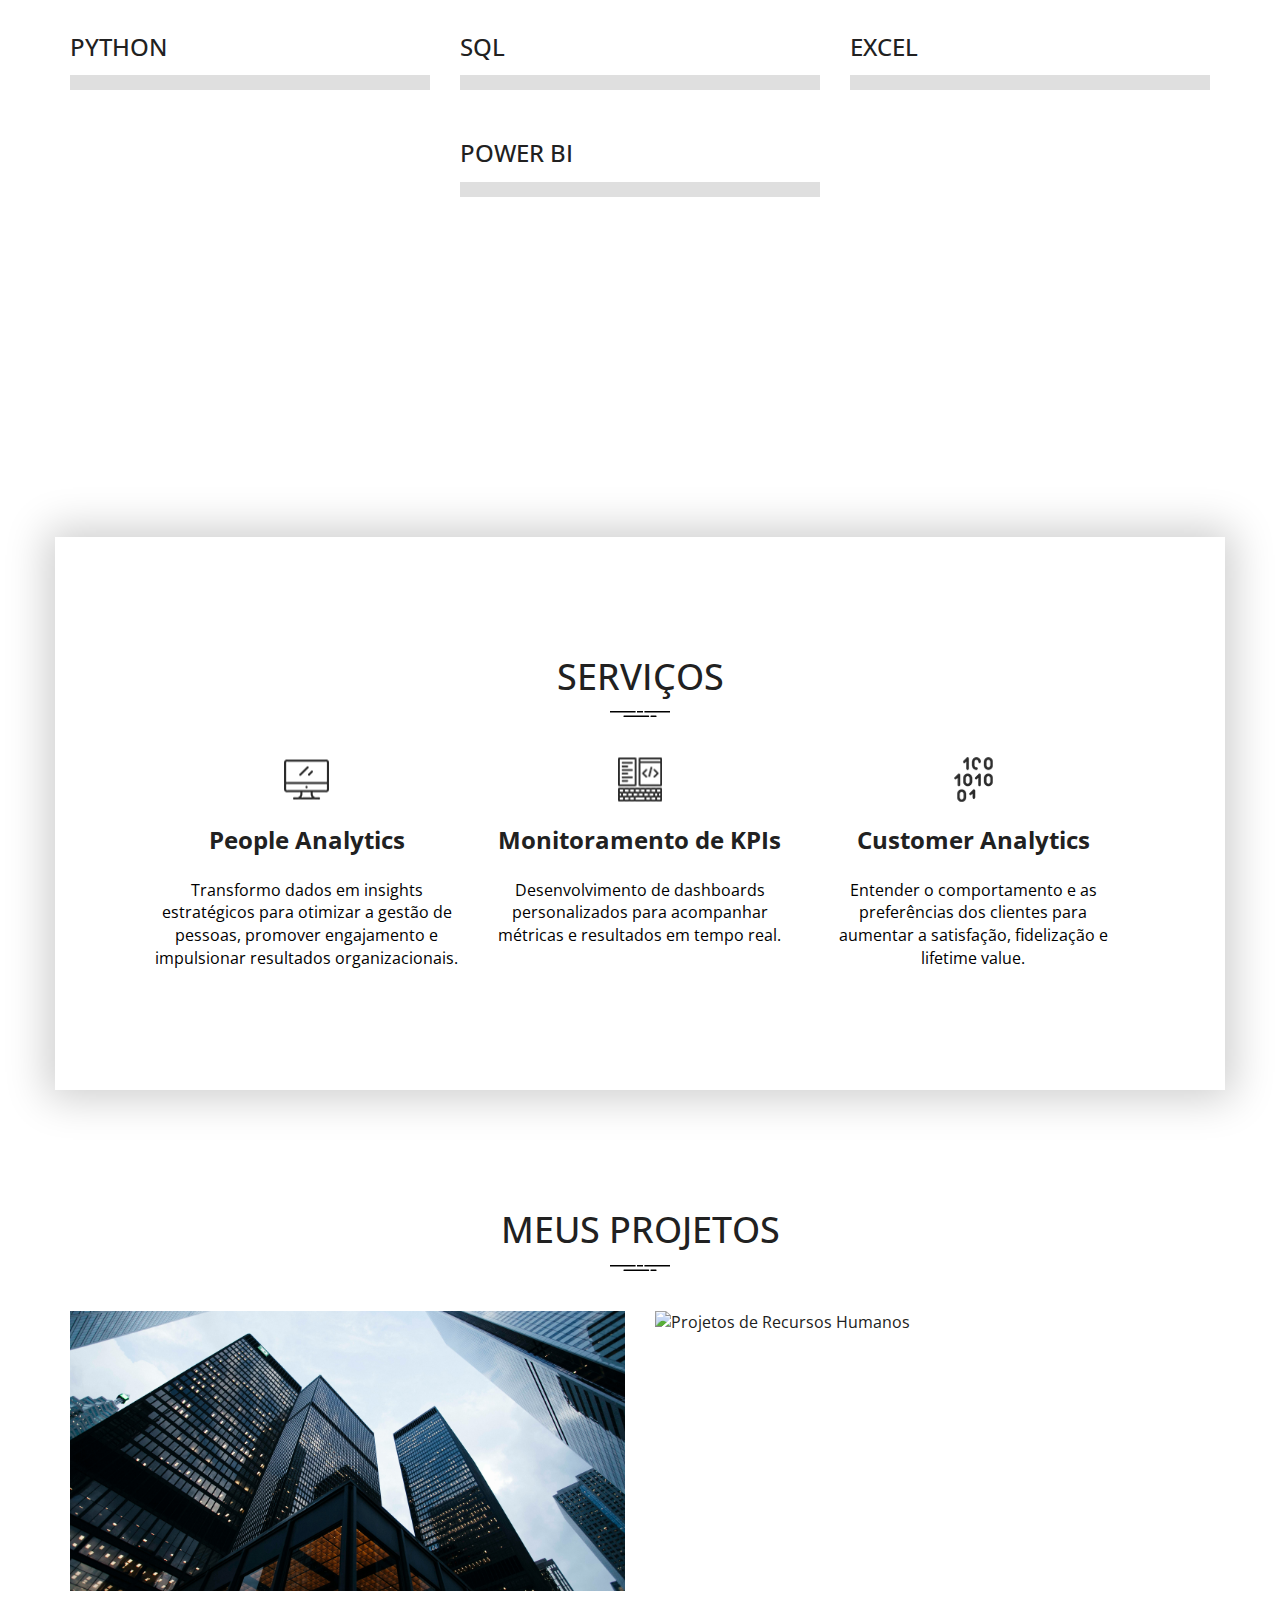
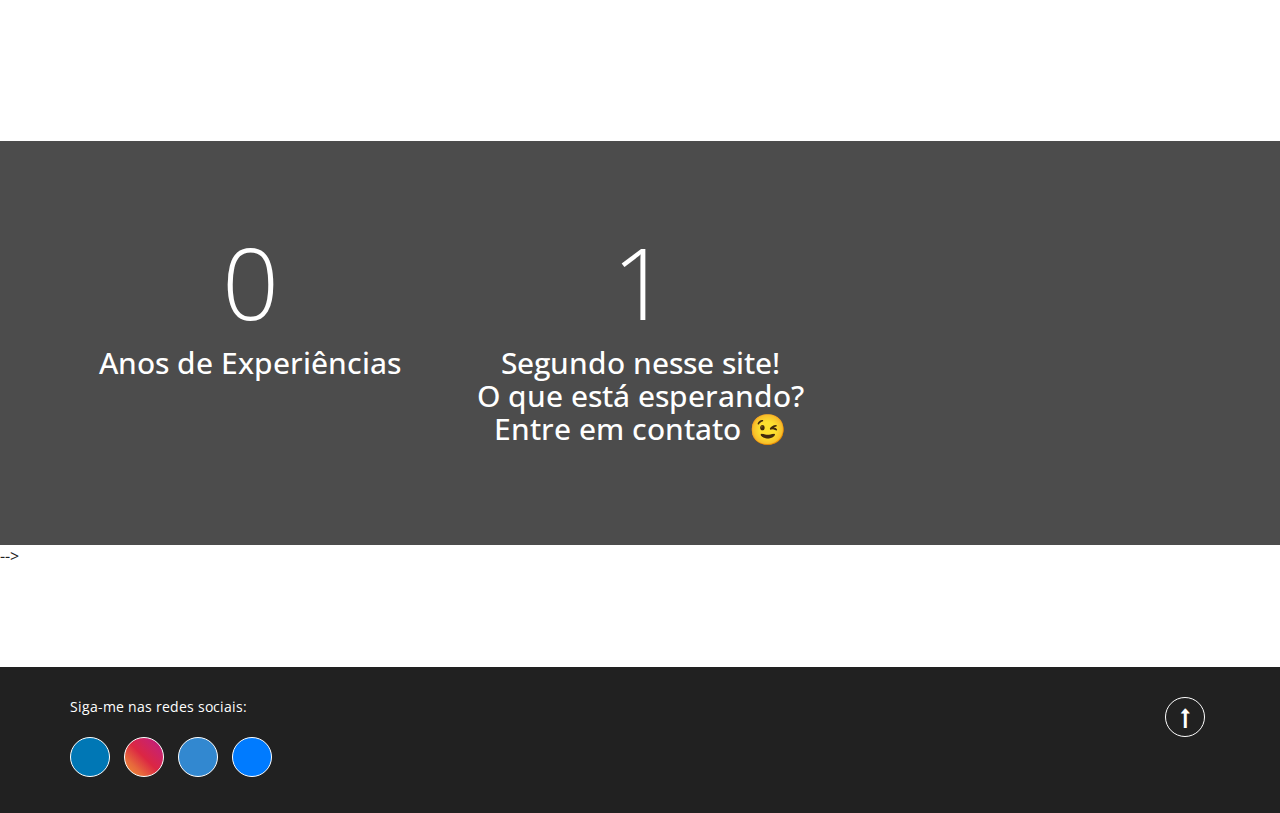
==== commit 45876e45: "Update index.html" ====
--- a/index.html
+++ b/index.html
@@ -41,7 +41,7 @@
     <script src="https://oss.maxcdn.com/libs/respond.js/1.4.2/respond.min.js"></script>
     <![endif]-->
     <link rel="stylesheet" href="https://cdnjs.cloudflare.com/ajax/libs/font-awesome/6.5.1/css/all.min.css" integrity="sha512-DTOQO9RWCH3ppGqcWaEA1BIZOC6xxalwEsw9c2QQeAIftl+Vegovlnee1c9QX4TctnWMn13TZye+giMm8e2LwA==" crossorigin="anonymous" referrerpolicy="no-referrer" />
-
+    <a rel="me" href="https://ohai.social/@Prinz">Mastodon</a>
 </head>
 <body>
 
@@ -311,4 +311,4 @@
     <script src="assets/js/script.js"></script>
   
 </body>
-</html>+</html>
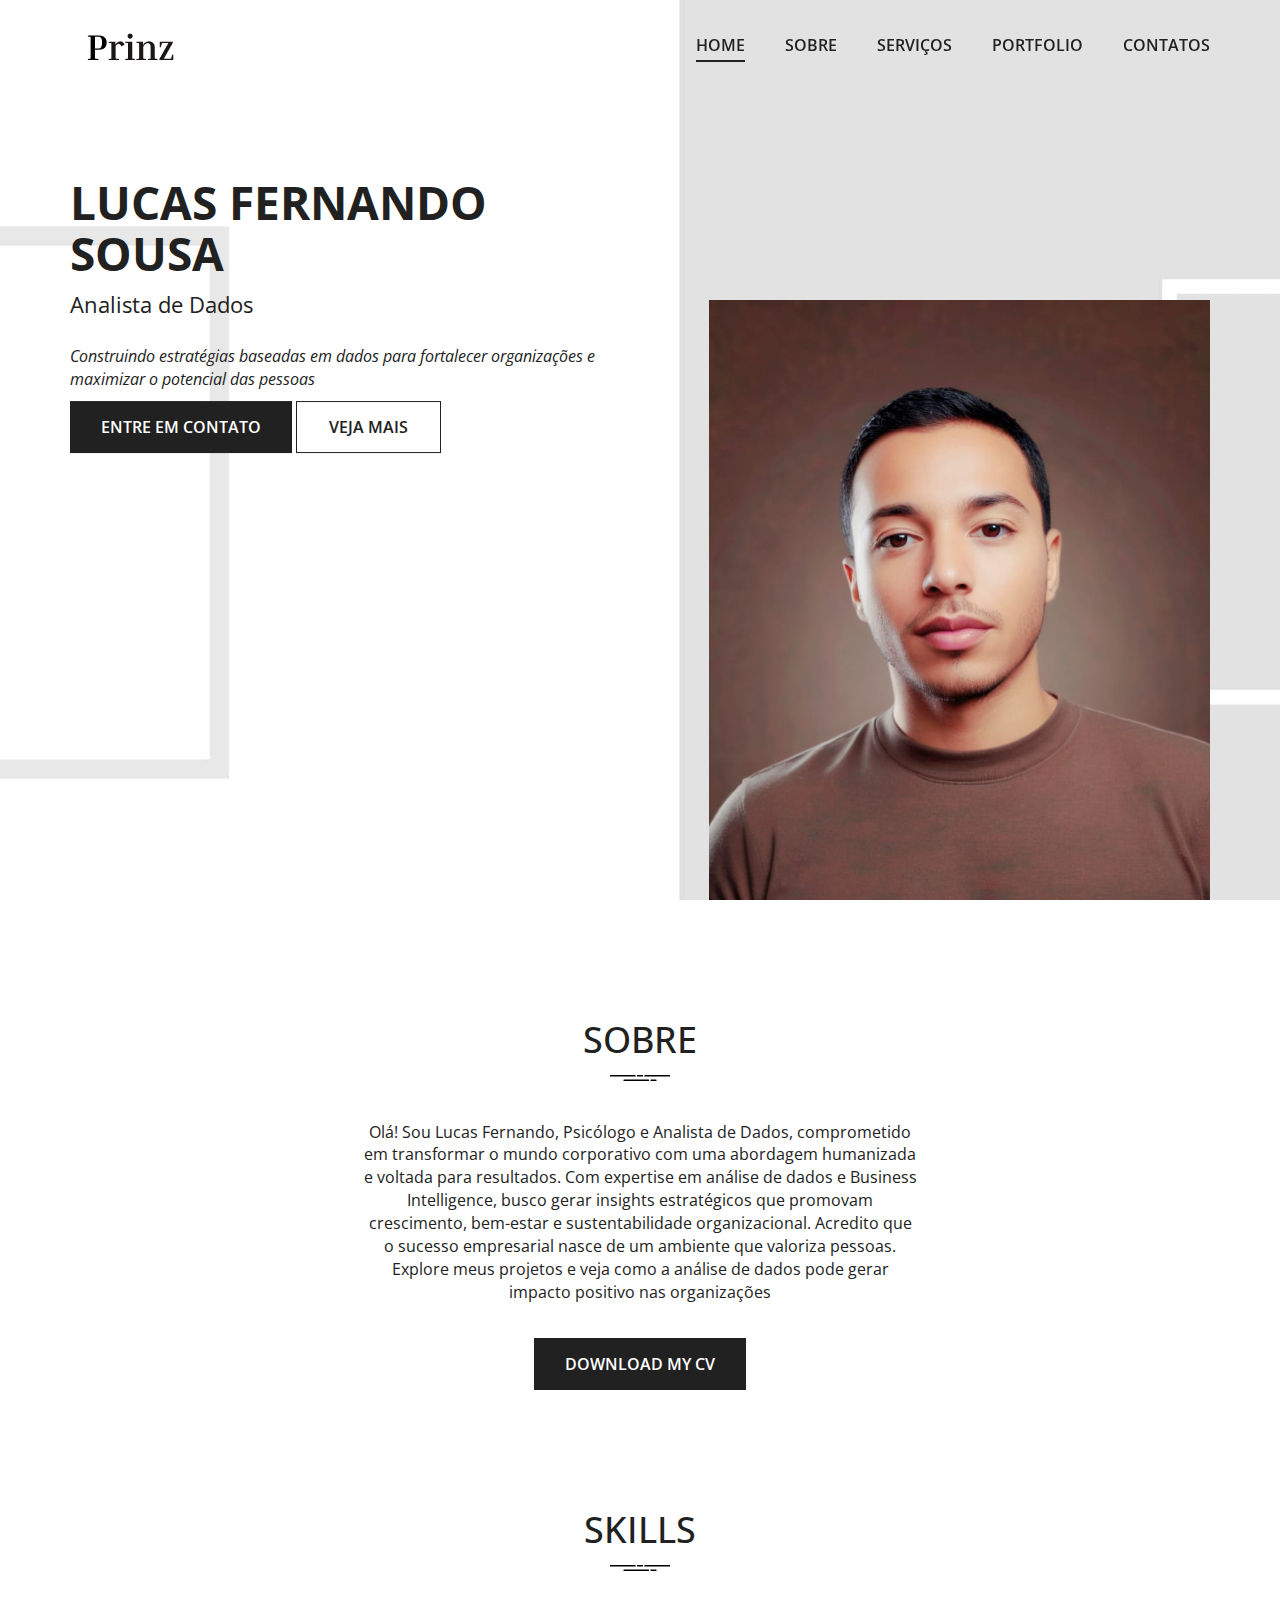
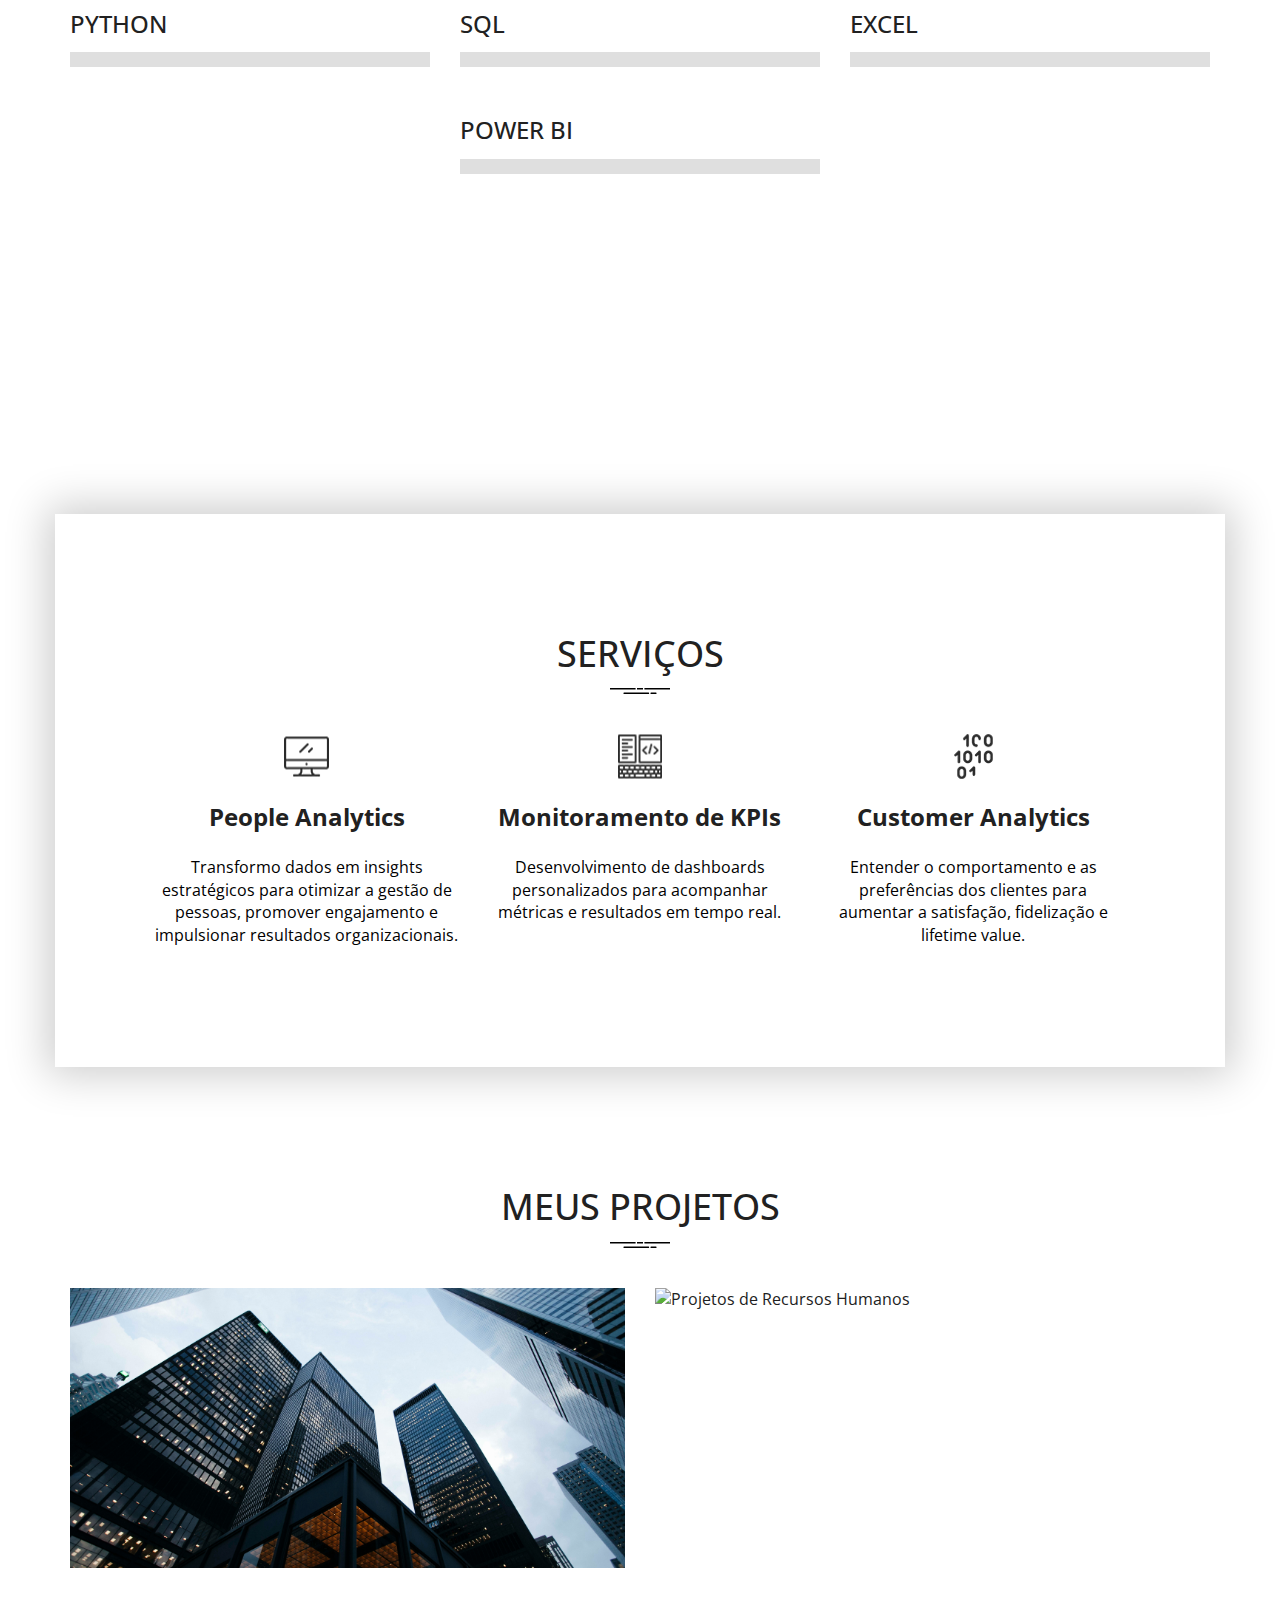
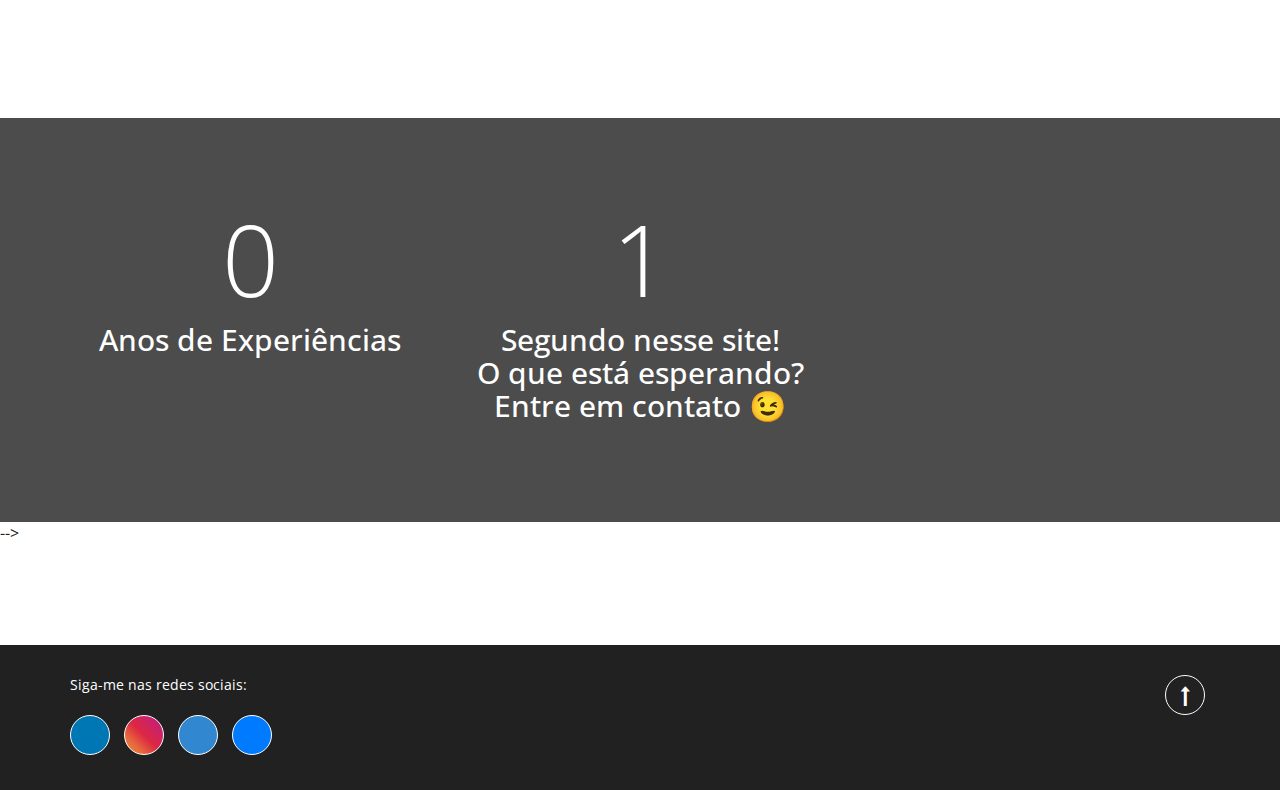
==== commit 435ab154: "Update index.html" ====
--- a/index.html
+++ b/index.html
@@ -1,5 +1,6 @@
 <!DOCTYPE html>
 <html lang="pt-br">
+
 <head>
 
     <!-- Basic Page Needs
@@ -41,7 +42,7 @@
     <script src="https://oss.maxcdn.com/libs/respond.js/1.4.2/respond.min.js"></script>
     <![endif]-->
     <link rel="stylesheet" href="https://cdnjs.cloudflare.com/ajax/libs/font-awesome/6.5.1/css/all.min.css" integrity="sha512-DTOQO9RWCH3ppGqcWaEA1BIZOC6xxalwEsw9c2QQeAIftl+Vegovlnee1c9QX4TctnWMn13TZye+giMm8e2LwA==" crossorigin="anonymous" referrerpolicy="no-referrer" />
-    <a rel="me" href="https://ohai.social/@Prinz">Mastodon</a>
+<a rel="me" href="https://ohai.social/@Prinz"></a>
 </head>
 <body>
 
